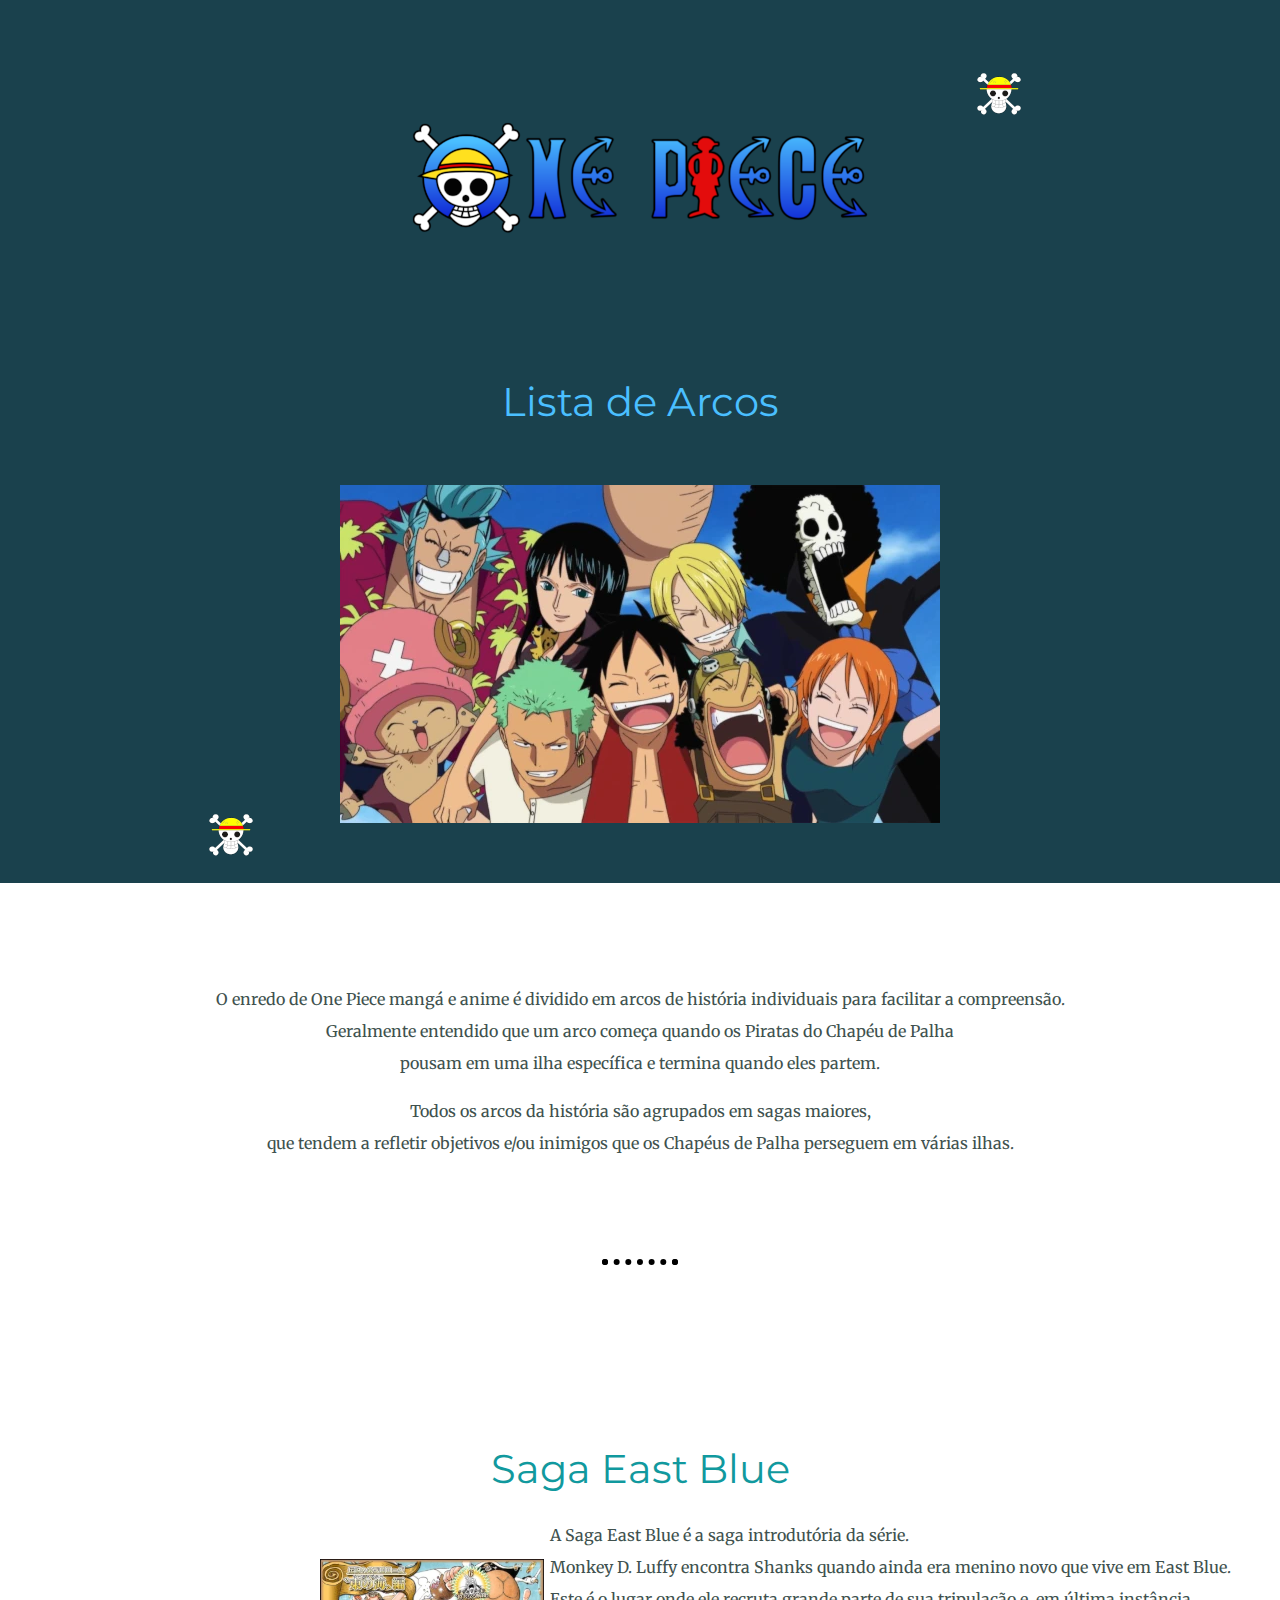
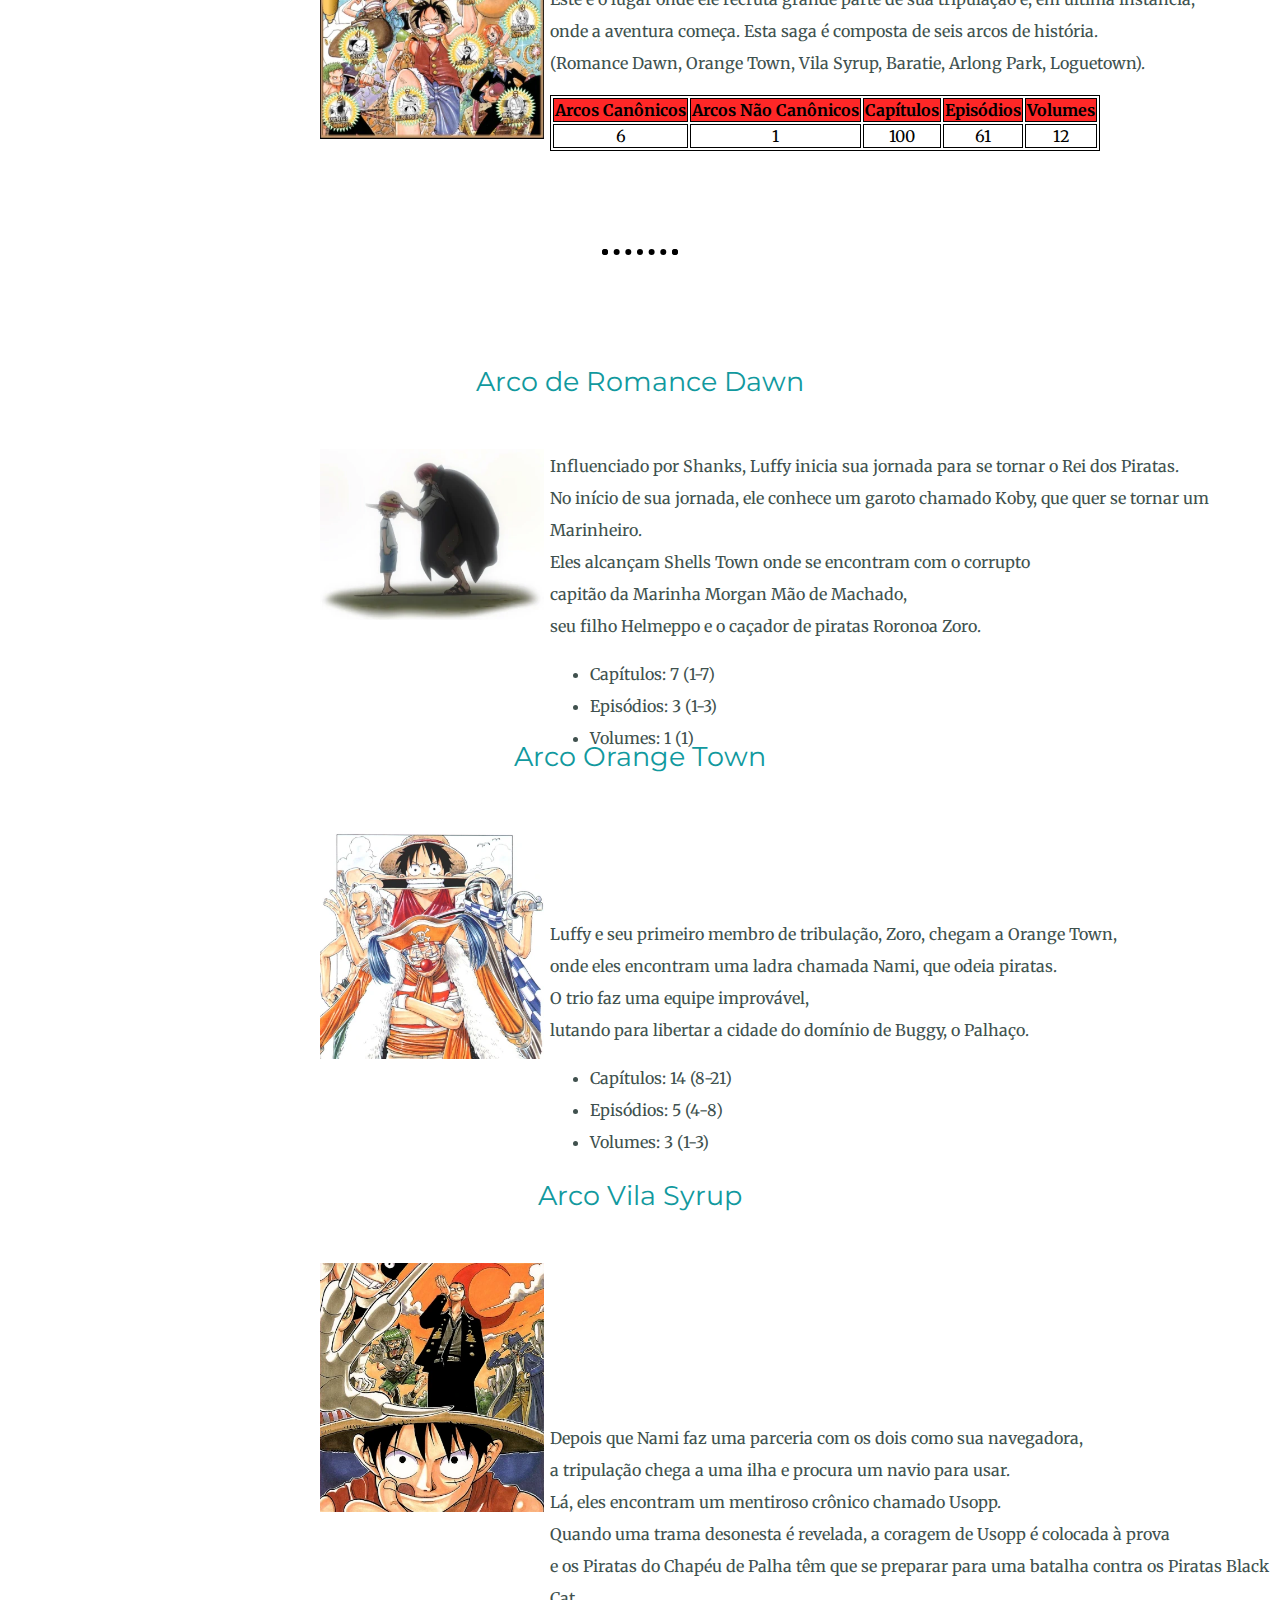
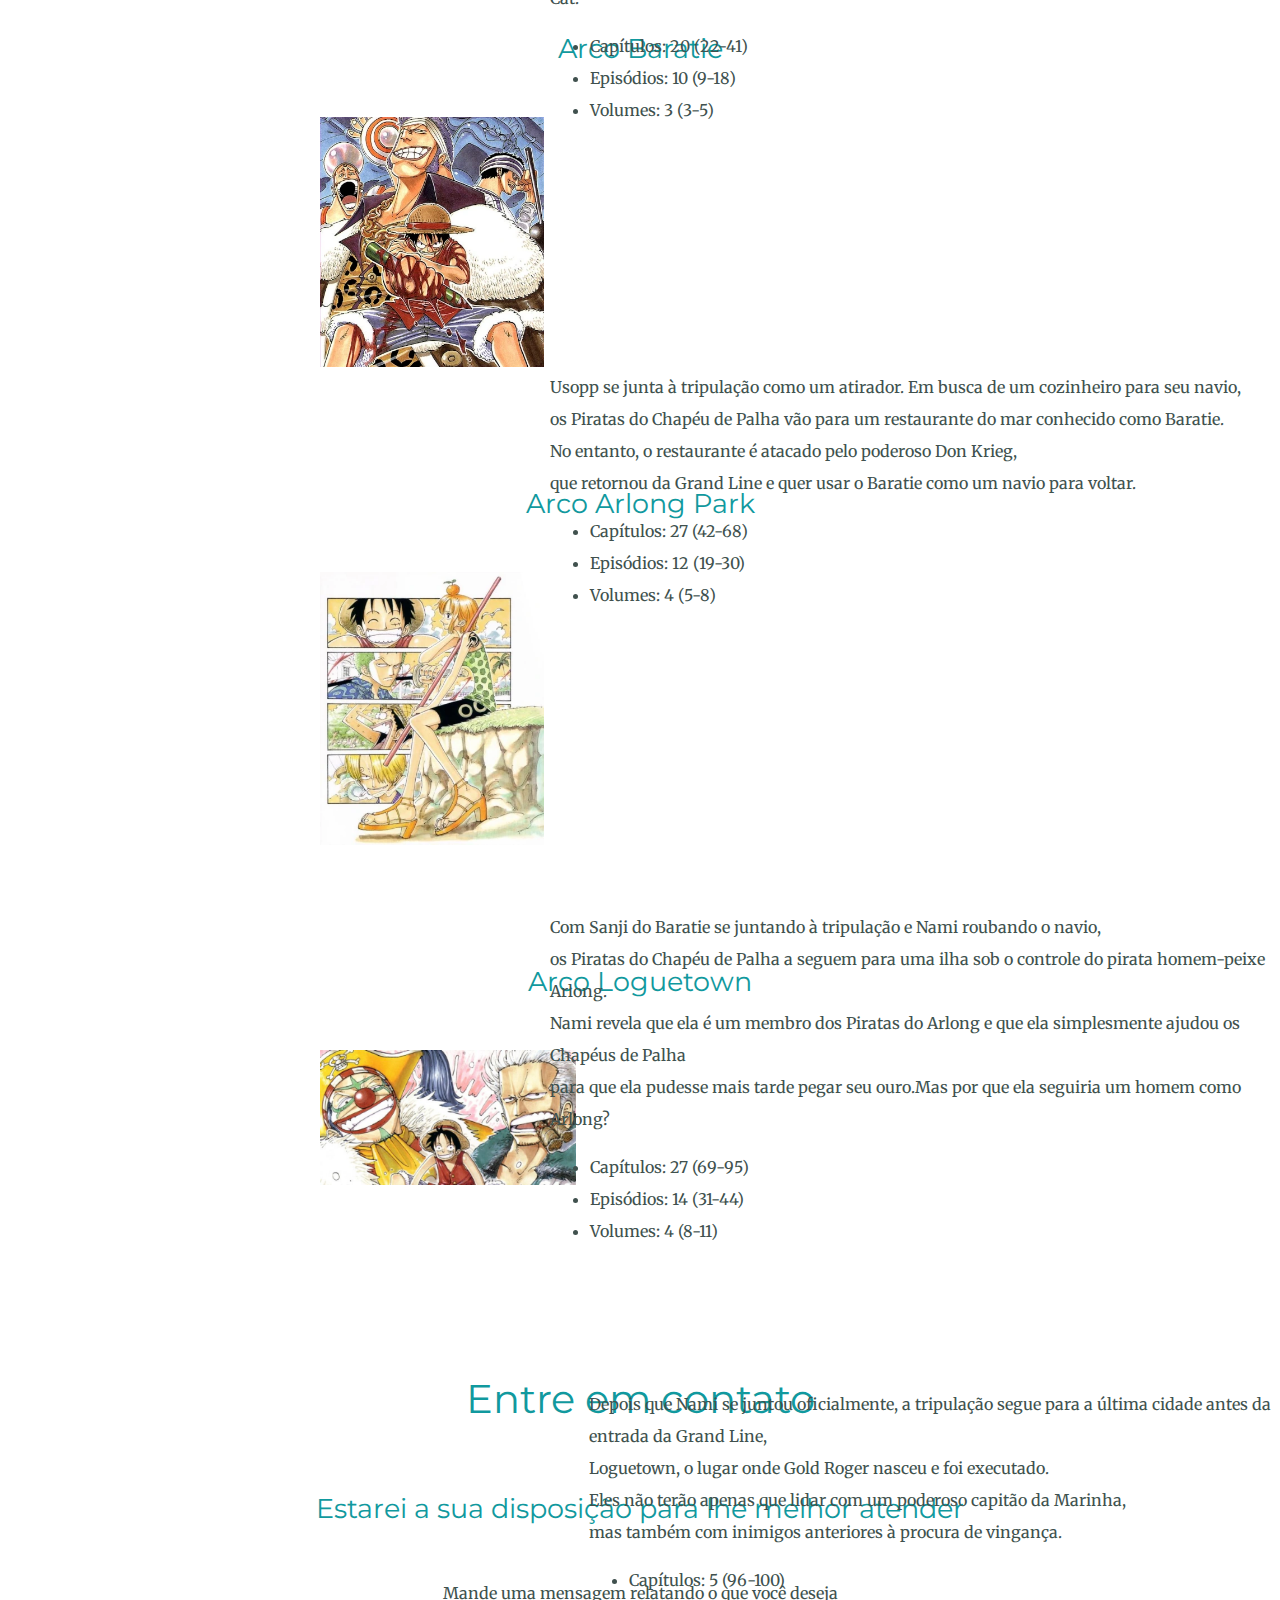
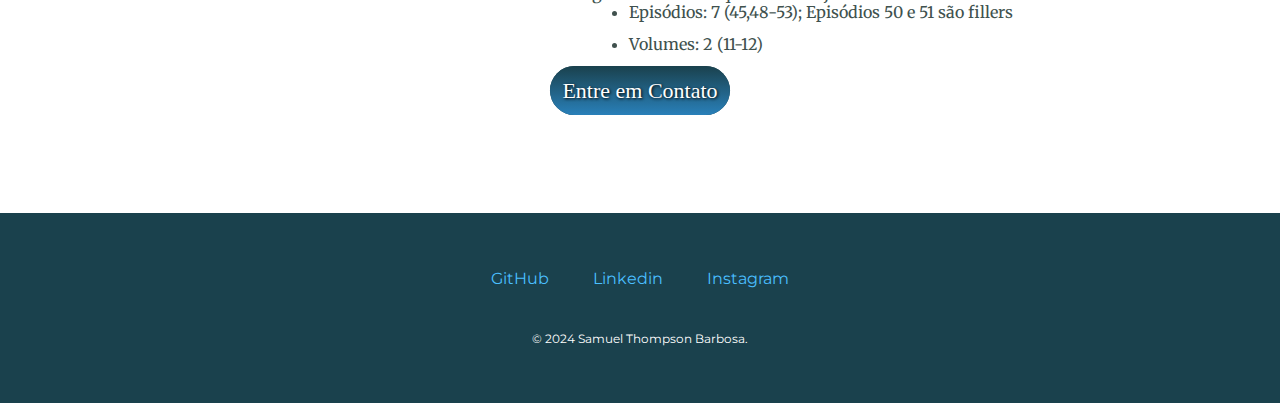
==== index.html @ 60982bee "first commit" ====
<!DOCTYPE html>
<html lang="pt-br">
<head>
    <meta charset="UTF-8">
    <title>Lista de Arcos | One Piece</title>
    <link rel="stylesheet" href="css/style.css">
    <link rel="shortcut icon" href="./css/icone-site.ico" type="image/x-icon">
    <link rel="preconnect" href="https://fonts.googleapis.com">
    <link rel="preconnect" href="https://fonts.gstatic.com" crossorigin>
    <link href="https://fonts.googleapis.com/css2?family=Hammersmith+One&family=Merriweather:ital,wght@0,300;0,400;0,700;0,900;1,300;1,400;1,700;1,900&family=Montserrat:ital,wght@0,100..900;1,100..900&display=swap" rel="stylesheet" />
    </head>
<body>
    <header class="top-conteiner">
        <img class="icone-mugiwara-1" src="img/icone-mugiwara.png" alt="Caveira chapeu de palha">
        <img id="img-cabecalho" src="img/one-piece.png" alt="One Piece Cabeçalho">
        <a href=https://www.crunchyroll.com/pt-br/series/GRMG8ZQZR/one-piece><h2 class="sub-titulo">Lista de Arcos</h2></a>
        <img class="icone-mugiwara-2" src="img/icone-mugiwara.png" alt="Caveira chapeu de palha">
        <img class="img-tripulacao" src="img/Straw_Hat_Pirates_as_a_Family.webp" alt="Tripulação Mugiwara ">
    </header>
    <main class="middle-container">
        <div>
            <p>
                O enredo de One Piece mangá e anime é dividido em arcos de história individuais para facilitar a compreensão.<br />
                Geralmente entendido que um arco começa quando os Piratas do Chapéu de Palha <br /> pousam em uma ilha específica e termina quando eles partem.
            </p>
            <p>
                Todos os arcos da história são agrupados em sagas maiores, <br />
                que tendem a refletir objetivos e/ou inimigos que os Chapéus de Palha perseguem em várias ilhas.
            </p>
        </div>
        <hr />
        <div class="east-blue">
            <a href="arcos/east-blue.html"><h2 class="linkar-h2">Saga East Blue</h2></a>
            <figure class="east-blue-row">
                <img class="img-east-blue" src="img/East-Blue-Saga.webp" alt="Imagem do Arco do East Blue, One Piece"/>
                <figcaption class="cap-east-blue">
                    <p>
                        A Saga East Blue é a saga introdutória da série.<br> 
                        Monkey D. Luffy encontra Shanks quando ainda era menino novo que vive em East Blue. <br /> 
                        Este é o lugar onde ele recruta grande parte de sua tripulação e, em última instância,<br /> 
                        onde a aventura começa. Esta saga é composta de seis arcos de história. <br />
                        (Romance Dawn, Orange Town, Vila Syrup, Baratie, Arlong Park, Loguetown).
                        </p>
                        
                        <table class="tabela-borda">
                            <thead>
                                <tr class="tabela-cabecalho">
                                    <th class="tabela-borda">Arcos Canônicos</th>
                                    <th class="tabela-borda">Arcos Não Canônicos</th>
                                    <th class="tabela-borda">Capítulos</th>
                                    <th class="tabela-borda">Episódios</th>
                                    <th class="tabela-borda">Volumes</th>
                                </tr>
                            </thead>
                            <tbody>
                                <tr class="tabela-conteudo">
                                    <td class="tabela-borda">6</td>
                                    <td class="tabela-borda">1</td>
                                    <td class="tabela-borda">100</td>
                                    <td class="tabela-borda">61</td>
                                    <td class="tabela-borda">12</td>    
                            </tr>
                            </tbody>
                        </table>
                </figcaption>
            </figure>
        </div>
        <hr />
        <div class="romance-dawn">
            <a href="arcos/romance-dawn.html"><h3 class="linkar-h3">Arco de Romance Dawn</h3></a>
            <figure class="romance-dawn-row">
                <img class="img-romance-dawn" src="img/Romance_Dawn_Arc.webp" alt="Imagem do Arco de Romance Dawn, One Piece">
                <figcaption class="cap-romance-dawn">
                    <p>
                        Influenciado por Shanks, Luffy inicia sua jornada para se tornar o Rei dos Piratas.<br /> 
                        No início de sua jornada, ele conhece um garoto chamado Koby, que quer se tornar um Marinheiro.<br /> 
                        Eles alcançam Shells Town onde se encontram com o corrupto <br />
                        capitão da Marinha Morgan Mão de Machado, <br />
                        seu filho Helmeppo e o caçador de piratas Roronoa Zoro.
                        </p>
        
                    <ul>
                    <li>Capítulos: 7 (1-7)</li>
                    <li>Episódios: 3 (1-3)</li>
                    <li>Volumes: 1 (1)</li>
                    </ul>
                </figcaption>
            </figure>
        </div>
            
        <div class="orange-town">
            <h3>Arco Orange Town</h3>
            <figure class="orange-town-row">    
                <img class="img-orange-town" src="img/Orange_Town_Arc.webp" alt="Imagem do Arco de Orange Town, One Piece">
                <figcaption class="cap-orange-town">
                    <p>
                        Luffy e seu primeiro membro de tribulação, Zoro, chegam a Orange Town,<br /> 
                        onde eles encontram uma ladra chamada Nami, que odeia piratas.<br />
                        O trio faz uma equipe improvável, <br /> 
                        lutando para libertar a cidade do domínio de Buggy, o Palhaço.
                    </p>
                
                    <ul>
                    <li>Capítulos: 14 (8-21)</li>
                    <li>Episódios: 5 (4-8)</li>
                    <li>Volumes: 3 (1-3)</li>
                    </ul>
                </figcaption>
            </figure>
        </div>  
        
        <div class="vila-syrup">
            <h3>Arco Vila Syrup</h3>
            <figure class="vila-syrup-row">
                <img class="img-vila-syrup" src="img/Syrup_Village_Arc.webp" alt="Imagem do Arco da Vila Syrup, One Piece">
                <figcaption class="cap-vila-syrup">
                    <p>
                        Depois que Nami faz uma parceria com os dois como sua navegadora, <br /> 
                        a tripulação chega a uma ilha e procura um navio para usar. <br />
                        Lá, eles encontram um mentiroso crônico chamado Usopp.<br />
                        Quando uma trama desonesta é revelada, a coragem de Usopp é colocada à prova <br />
                        e os Piratas do Chapéu de Palha têm que se preparar para uma batalha contra os Piratas Black Cat.
                    </p>
                
                    <ul>
                    <li>Capítulos: 20 (22-41)</li>
                    <li>Episódios: 10 (9-18)</li>
                    <li>Volumes: 3 (3-5)</li>
                    </ul>
                </figcaption>
            </figure>
        </div>

        <div class="baratie">
            <h3>Arco Baratie</h3>
            <figure class="baratie-row">
                <img class="img-baratie" src="img/Baratie_Arc.webp" alt="Imagem do Arco de Baratie, One Piece">
                <figcaption class="cap-baratie">
                    <p>
                        Usopp se junta à tripulação como um atirador. 
                        Em busca de um cozinheiro para seu navio, <br />
                        os Piratas do Chapéu de Palha vão para um restaurante do mar conhecido como Baratie.<br /> 
                        No entanto, o restaurante é atacado pelo poderoso Don Krieg, <br />
                        que retornou da Grand Line e quer usar o Baratie como um navio para voltar.
                    </p>
                
                    <ul>
                    <li>Capítulos: 27 (42-68)</li>
                    <li>Episódios: 12 (19-30)</li>
                    <li>Volumes: 4 (5-8)</li>
                    </ul>
                </figcaption>
            </figure>
        </div>

        <div class="arlong-park">
            <h3>Arco Arlong Park</h3>
            <figure class="arlong-park-row">
                <img class="img-arlong-park" src="img/Arlong_Park_Arc.webp" alt="Imagem do Arco de Arlong Park, One Piece">
                <figcaption class="cap-arlong-park">
                    <p>
                        Com Sanji do Baratie se juntando à tripulação e Nami roubando o navio, <br />
                        os Piratas do Chapéu de Palha a seguem para uma ilha sob o controle do pirata homem-peixe Arlong.<br /> 
                        Nami revela que ela é um membro dos Piratas do Arlong e que ela simplesmente ajudou os Chapéus de Palha <br />
                        para que ela pudesse mais tarde pegar seu ouro.Mas por que ela seguiria um homem como Arlong?
                    </p>
                
                        <ul>
                        <li>Capítulos: 27 (69-95)</li>
                        <li>Episódios: 14 (31-44)</li>
                        <li>Volumes: 4 (8-11)</li>
                        </ul>
                </figcaption>
            </figure>
        </div>
        
        <div class="loguetown">
            <h3>Arco Loguetown</h3>
            <figure class="loguetown-row">
                <img class="img-loguetown" src="img/Loguetown.jpg" alt="Imagem do Arco de Loguetown, One Piece">
                <figcaption class="cap-loguetown">
                    <p>
                        Depois que Nami se juntou oficialmente, a tripulação segue para a última cidade antes da entrada da Grand Line,<br /> 
                        Loguetown, o lugar onde Gold Roger nasceu e foi executado.<br /> 
                        Eles não terão apenas que lidar com um poderoso capitão da Marinha,<br /> 
                        mas também com inimigos anteriores à procura de vingança.
                    </p>
                
                    <ul>
                    <li>Capítulos: 5 (96-100)</li>
                    <li>Episódios: 7 (45,48-53); Episódios 50 e 51 são fillers</li>
                    <li>Volumes: 2 (11-12)</li>
                    </ul>
                </figcaption>
            </figure>
        </div>
        
        <div class="contate-me">
            <a href="contato/contato.html"><h2 class="linkar-h2">Entre em contato</h2></a>
            <h3>Estarei a sua disposição para lhe melhor atender</h3>
            <p class="contact-message">Mande uma mensagem relatando o que você deseja</p>
            <a class="btn" href="mailto:samueltb52@gmail.com">Entre em Contato</a>
        </div>
    </main>
    <footer class="bottom-container">
        <a class="footer-link" href="https://github.com/samuel-tb">GitHub</a>
        <a class="footer-link" href="https://www.linkedin.com/in/samuel-thompson-barbosa-6a1222298/">Linkedin</a>
        <a class="footer-link" href="https://www.instagram.com/samthompsonb">Instagram</a>
        <p class="copyright">© 2024 Samuel Thompson Barbosa.</p>
   </footer>

    
  
</body>
</html>
---- css/style.css ----
/*============================ SEÇÃO DE TAGS ==============================*/
    
    body
    {
        color: #40514e;
        margin: 0;
        text-align: center;
        font-family: "Merriweather", serif;
        line-height: 2;                
    }
    
    h1
    {
        font-family: "Hammersmith One", sans-serif;
        font-size: 4rem;
        margin: 0 auto;
        color: #4ABFFF;
        font-weight: normal;
        line-height: 2;
        margin-bottom: 10px;
    }
    
    h2
    {
        font-family: "Montserrat", sans-serif;
        color: #11999E;
        font-size: 2.5rem;
        font-weight: normal;
        padding-bottom: 10px;
        padding-top: 5%;
    }

    h3
    {
        font-family: "Montserrat", sans-serif;
        font-size: 1.7rem;
        color: #11999E;
        font-weight: normal;
    }
    
    hr
    {
        /*
        border-style: none;
        border-top-style: inset;           
        border-color: black;
        border-width: 0.1px;
        width: 100%;*/
        border: dotted #000 6px;
        border-bottom: none;
        width: 5%;
        margin: 100px auto;
    }

    a
    {
        text-decoration:none;    	
    }
    
    p
    {
        line-height: 2;
    }
       
    /*============================ SEÇÃO DE CLASSES ==============================*/

    .linkar-h2:hover
    {
        color:black;
        text-decoration: underline;
    }

    .linkar-h3:hover
    {
        color:black;
        text-decoration: underline;
    }

    .tabela-cabecalho
    {
        background-color: rgba(255, 0, 0, 0.849);
    }

    .tabela-conteudo
    {
        background-color: white;
    }

    .tabela-borda
    {
        color: black;
        border: 1px solid black;
        text-align:center ;
        position: relative;
        line-height: normal;
                        
    }

           
    .top-conteiner
    {
        background-color: rgb(26, 65, 77);
        position: relative;
        padding-top: 100px;
        
    }

    .middle-container
    {
        margin: 100px auto;
    }
   
    .icone-mugiwara-1
    {
       position: absolute;
       right: 20%;
       top: 8%;
    }

    .icone-mugiwara-2
    {
        position: absolute;
        bottom: 3%;
        right: 80%;
    }

    .sub-titulo
    {
        font-weight: normal;
        color: #4ABFFF;
    }

    .sub-titulo:hover
    {
        color:#EAF6F6;
        text-decoration: underline;
    }

    .img-tripulacao
    {
        margin-bottom: 50px;
    }

    .cap-east-blue
    {
        position: absolute;
        left: 43%;
        top: 167%;
        
    }
    
    .img-east-blue
    {
        width: 35%;
        margin-right: 30px;
    }

    .east-blue-row
    {
        width: 50%;
        text-align: left;
        margin: 40px auto 100px auto; /*top right bottom left*/
        
        
    }

    .cap-romance-dawn
    {
        position: absolute;
        left: 43%;
        top: 226%;
    }
    
    .img-romance-dawn
    {
        width: 35%;
        margin-right: 30px;
              
    }

    .romance-dawn-row
    {
        width: 50%;
        text-align: left;
        margin: 40px auto 100px auto; /*top right bottom left*/
        
        
    }

    .cap-orange-town
    {
        position: absolute;
        left: 43%;
        top: 278%;
        
    }
    
    .img-orange-town
    {
        width: 35%;
        margin-right: 30px;
    }

    .orange-town-row
    {
        width: 50%;
        text-align: left;
        margin: 40px auto 100px auto; /*top right bottom left*/
        
        
    }

    .cap-vila-syrup
    {
        position: absolute;
        left: 43%;
        top: 334%;
        
    }
    
    .img-vila-syrup
    {
        width: 35%;
        margin-right: 30px;
    }

    .vila-syrup-row
    {
        width: 50%;
        text-align: left;
        margin: 40px auto 100px auto; /*top right bottom left*/
        
        
    }

    .cap-baratie
    {
        position: absolute;
        left: 43%;
        top: 395%;
        
    }
    
    .img-baratie
    {
        width: 35%;
        margin-right: 30px;
    }

    .baratie-row
    {
        width: 50%;
        text-align: left;
        margin: 40px auto 100px auto; /*top right bottom left*/
        
        
    }
    
    .cap-arlong-park
    {
        position: absolute;
        left: 43%;
        top: 455%;
        
    }
    
    .img-arlong-park
    {
        width: 35%;
        margin-right: 30px;
    }

    .arlong-park-row
    {
        width: 50%;
        text-align: left;
        margin: 40px auto 100px auto; /*top right bottom left*/
        
        
    }

    .cap-loguetown
    {
        position: absolute;
        left: 46%;
        top: 508%;
        
    }
    
    .img-loguetown
    {
        width: 40%;
        height: 50%;
        margin-right: 30px;
    }

    .loguetown-row
    {
        width: 50%;
        text-align: left;
        margin: 40px auto 100px auto; /*top right bottom left*/
        
        
    }

    .contact-message
    {
        width: 40%;
        margin: 40px auto 60px;
        text-align: center;
    }

    .btn 
    {
        background: rgb(26, 65, 77);
        background-image: -webkit-linear-gradient(top, rgb(26, 65, 77), #2980b9);
        background-image: -moz-linear-gradient(top, rgb(26, 65, 77), #2980b9);
        background-image: -ms-linear-gradient(top, rgb(26, 65, 77), #2980b9);
        background-image: -o-linear-gradient(top, rgb(26, 65, 77), #2980b9);
        background-image: linear-gradient(to bottom, rgb(26, 65, 77), #2980b9);
        -webkit-border-radius: 25;
        -moz-border-radius: 25;
        border-radius: 25px;
        text-shadow: 1px 1px 3px #000000;
        font-family: Georgia;
        color: #ffffff;
        font-size: 22px;
        padding: 12px;
        text-decoration: none;
    }
      
      .btn:hover 
    {
        background: #39468a;
        background-image: -webkit-linear-gradient(top, #39468a, #11cdd4);
        background-image: -moz-linear-gradient(top, #39468a, #11cdd4);
        background-image: -ms-linear-gradient(top, #39468a, #11cdd4);
        background-image: -o-linear-gradient(top, #39468a, #11cdd4);
        background-image: linear-gradient(to bottom, #39468a, #11cdd4);
        text-decoration: none;
    }

    .bottom-container
    {
        background-color: rgb(26, 65, 77);
        font-family: "Montserrat", sans-serif;
        padding: 50px 0 20px;
                       
    }

    .footer-link
    {
        color: #4ABFFF;
        margin: 10px 20px;
    }

    .footer-link:hover
    {
        color:#EAF6F6;
        text-decoration: underline;
    }

    .copyright
    {
        font-size: 0.75rem;
        color: white;
        padding: 20px 0 ;
    }

    .tabela-nota-east-blue
    {
        position: relative;
        line-height: normal;
        text-align:left;
        left: 44%;
    }

    .lista-contato
    {
        position: relative;
        line-height: normal;
        text-align:left;
        left: 42%;
    }
    /*============================ SEÇÃO DE IDS ==============================*/

    /*#img-cabecalho
    {
        
        
    }*/
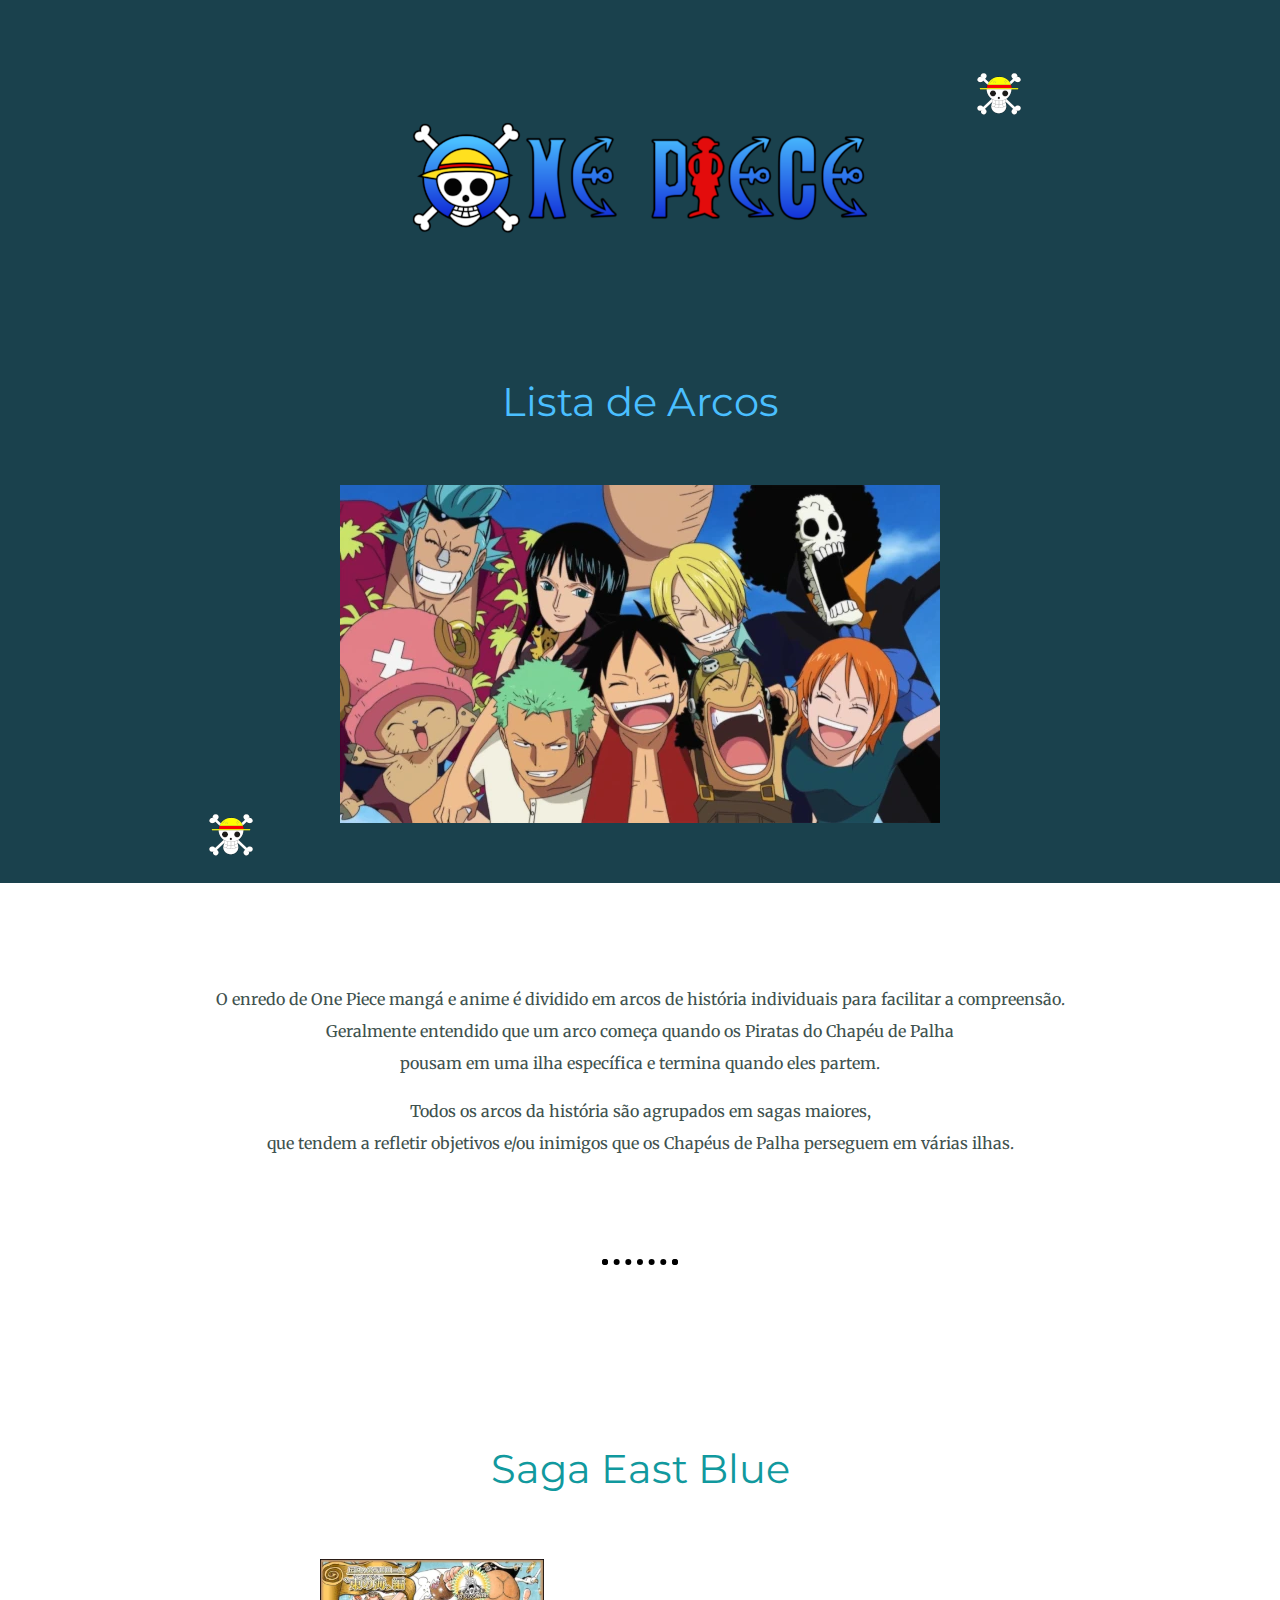
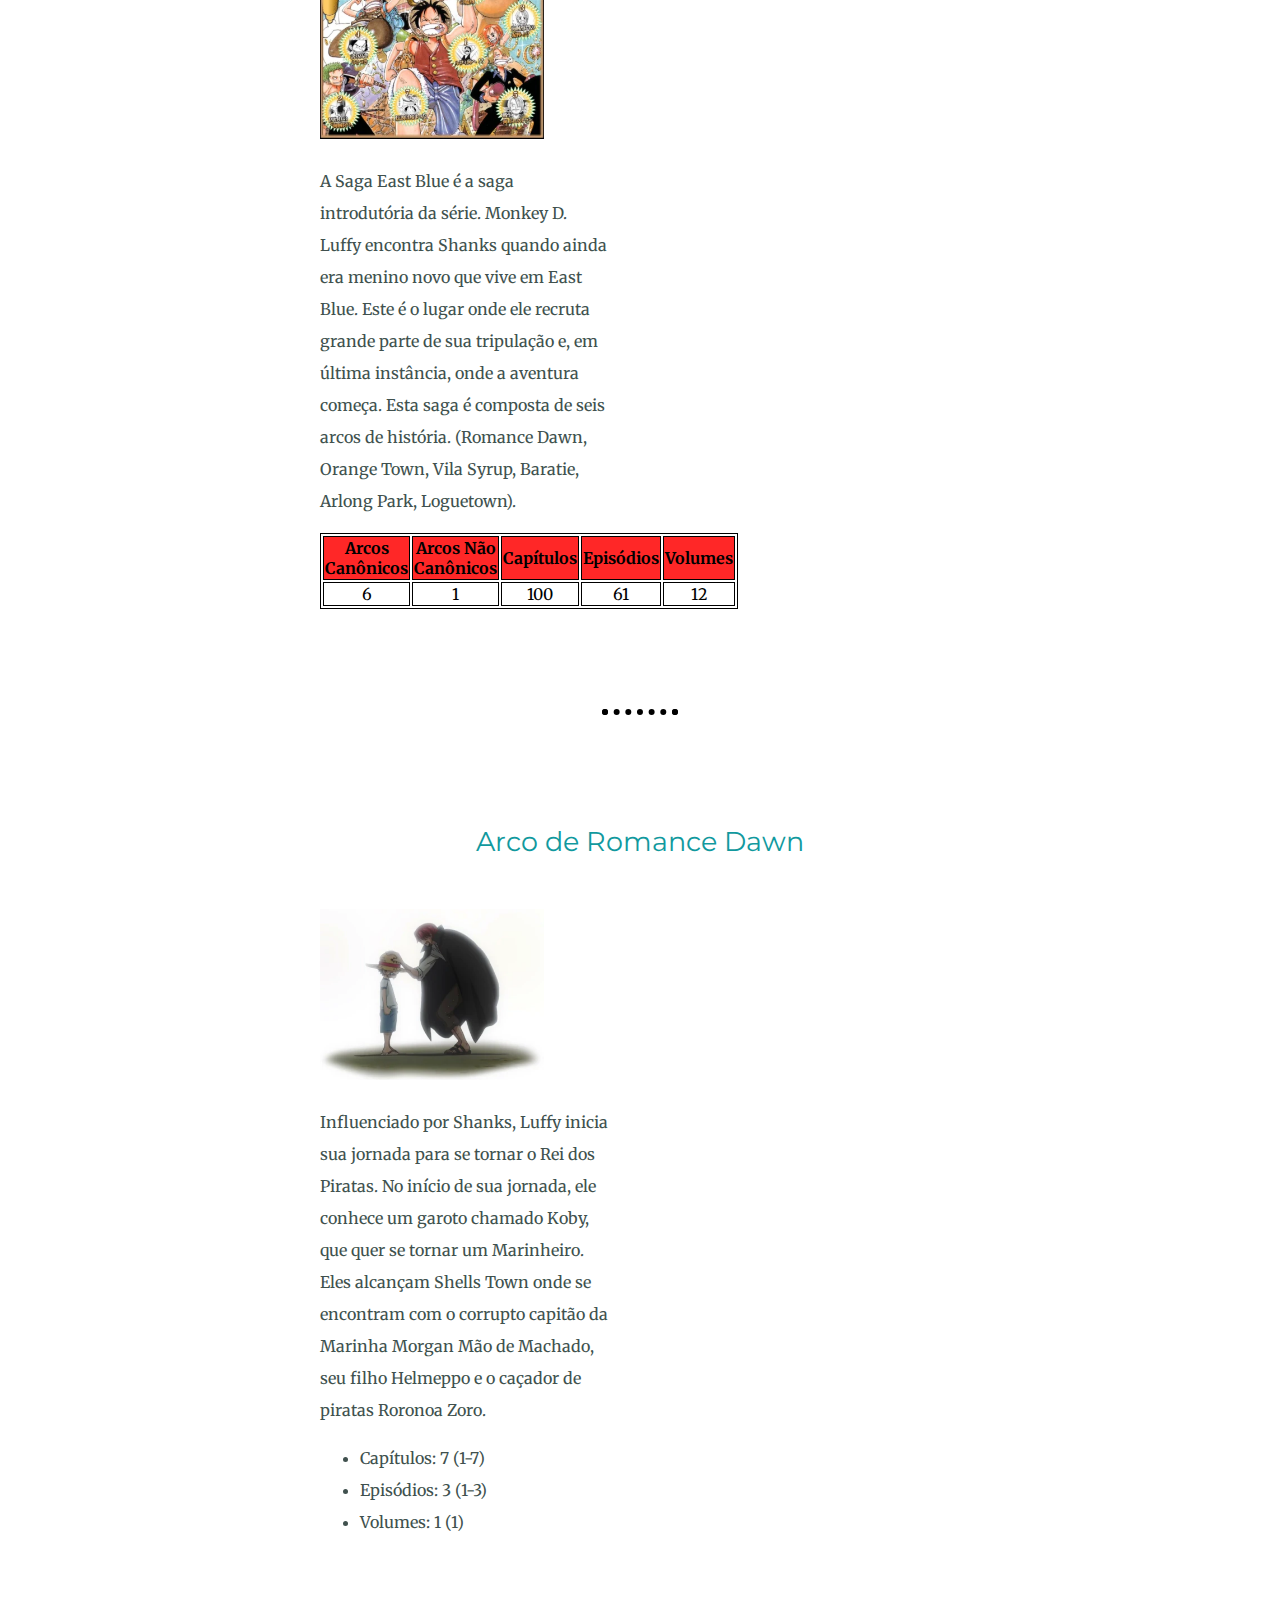
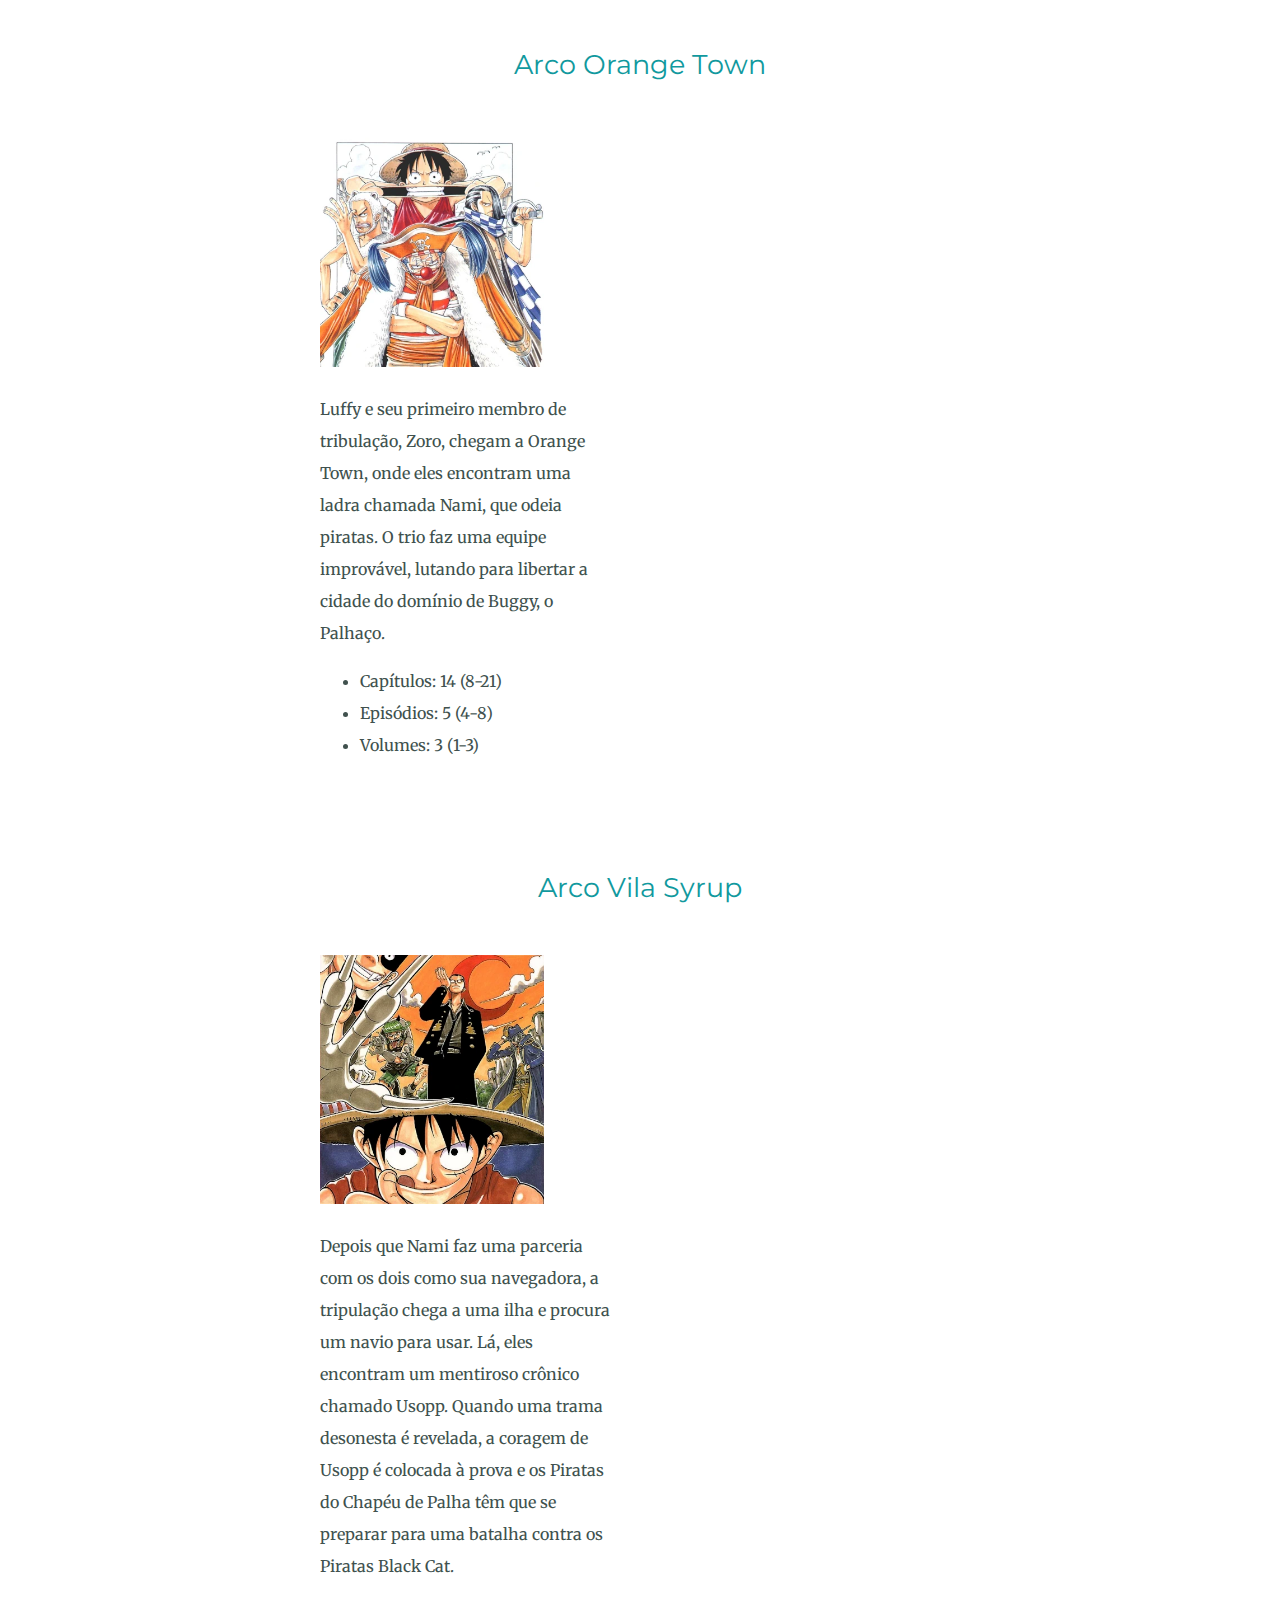
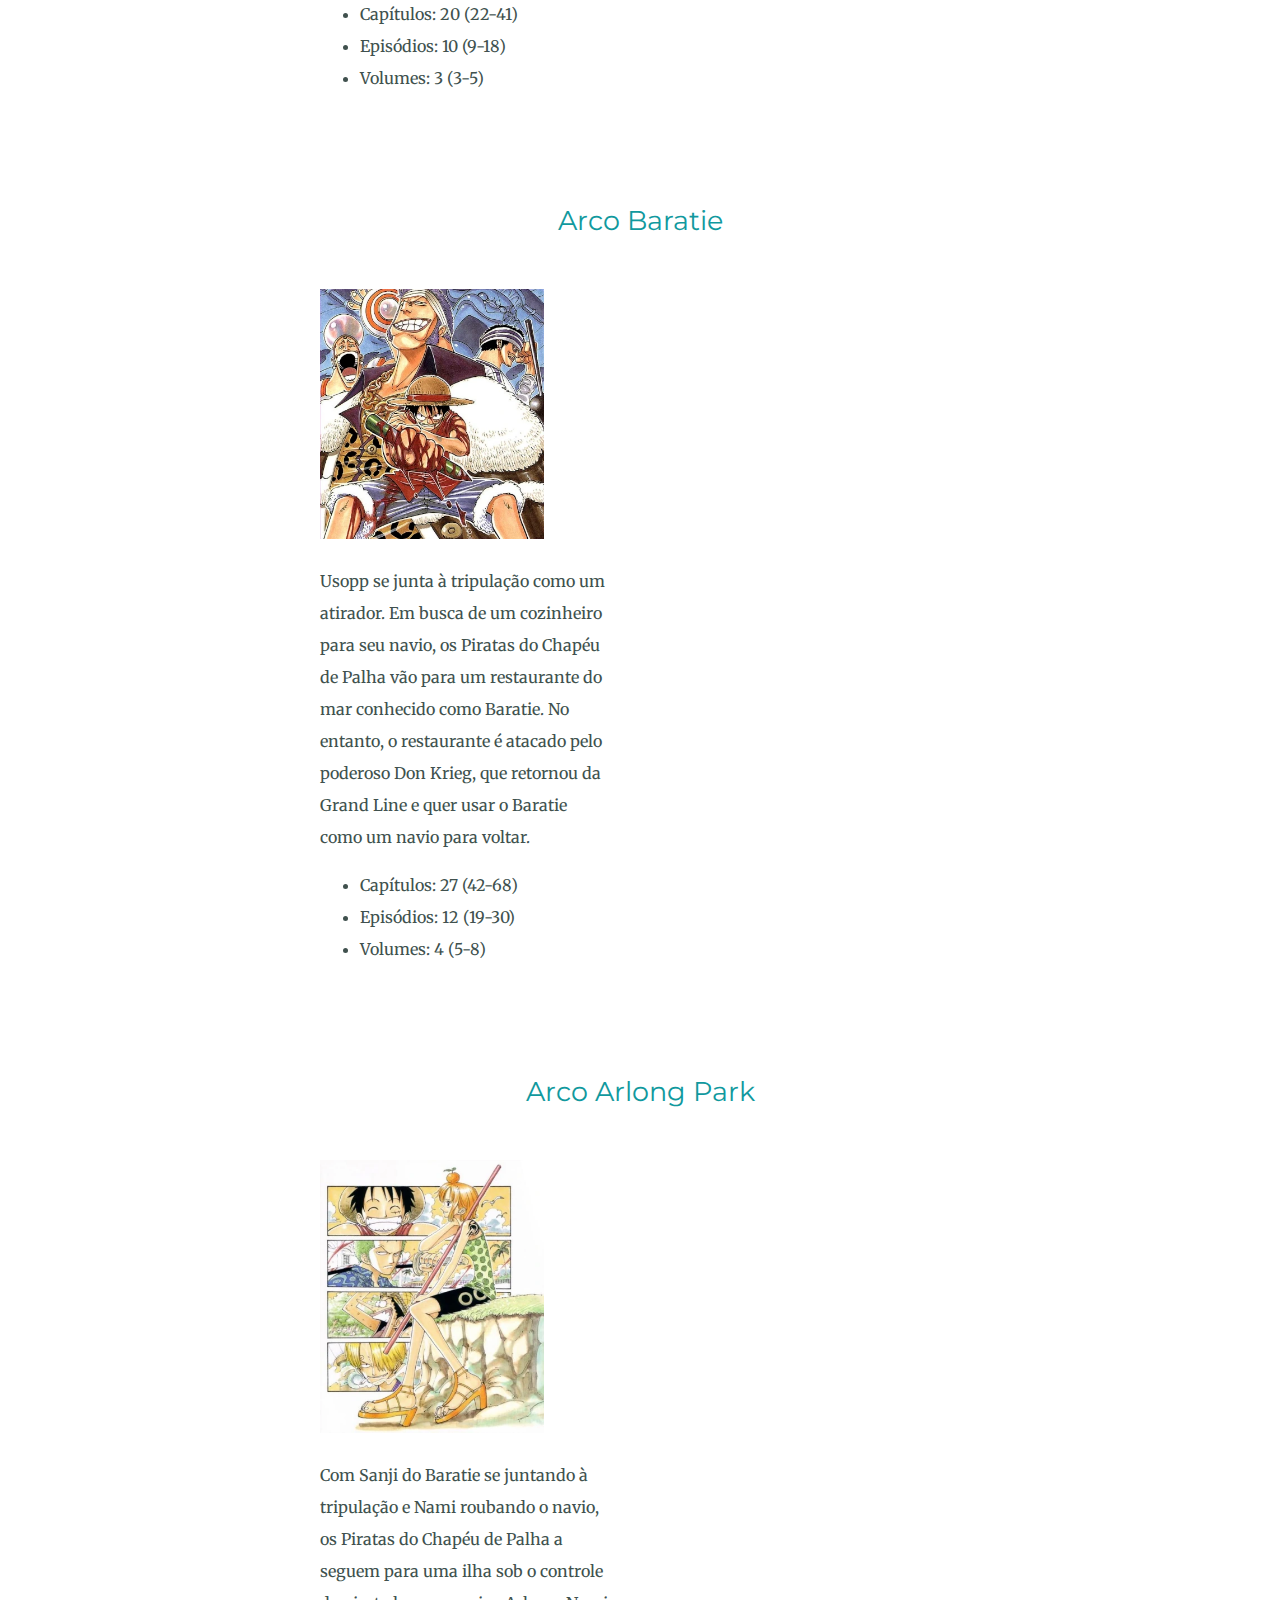
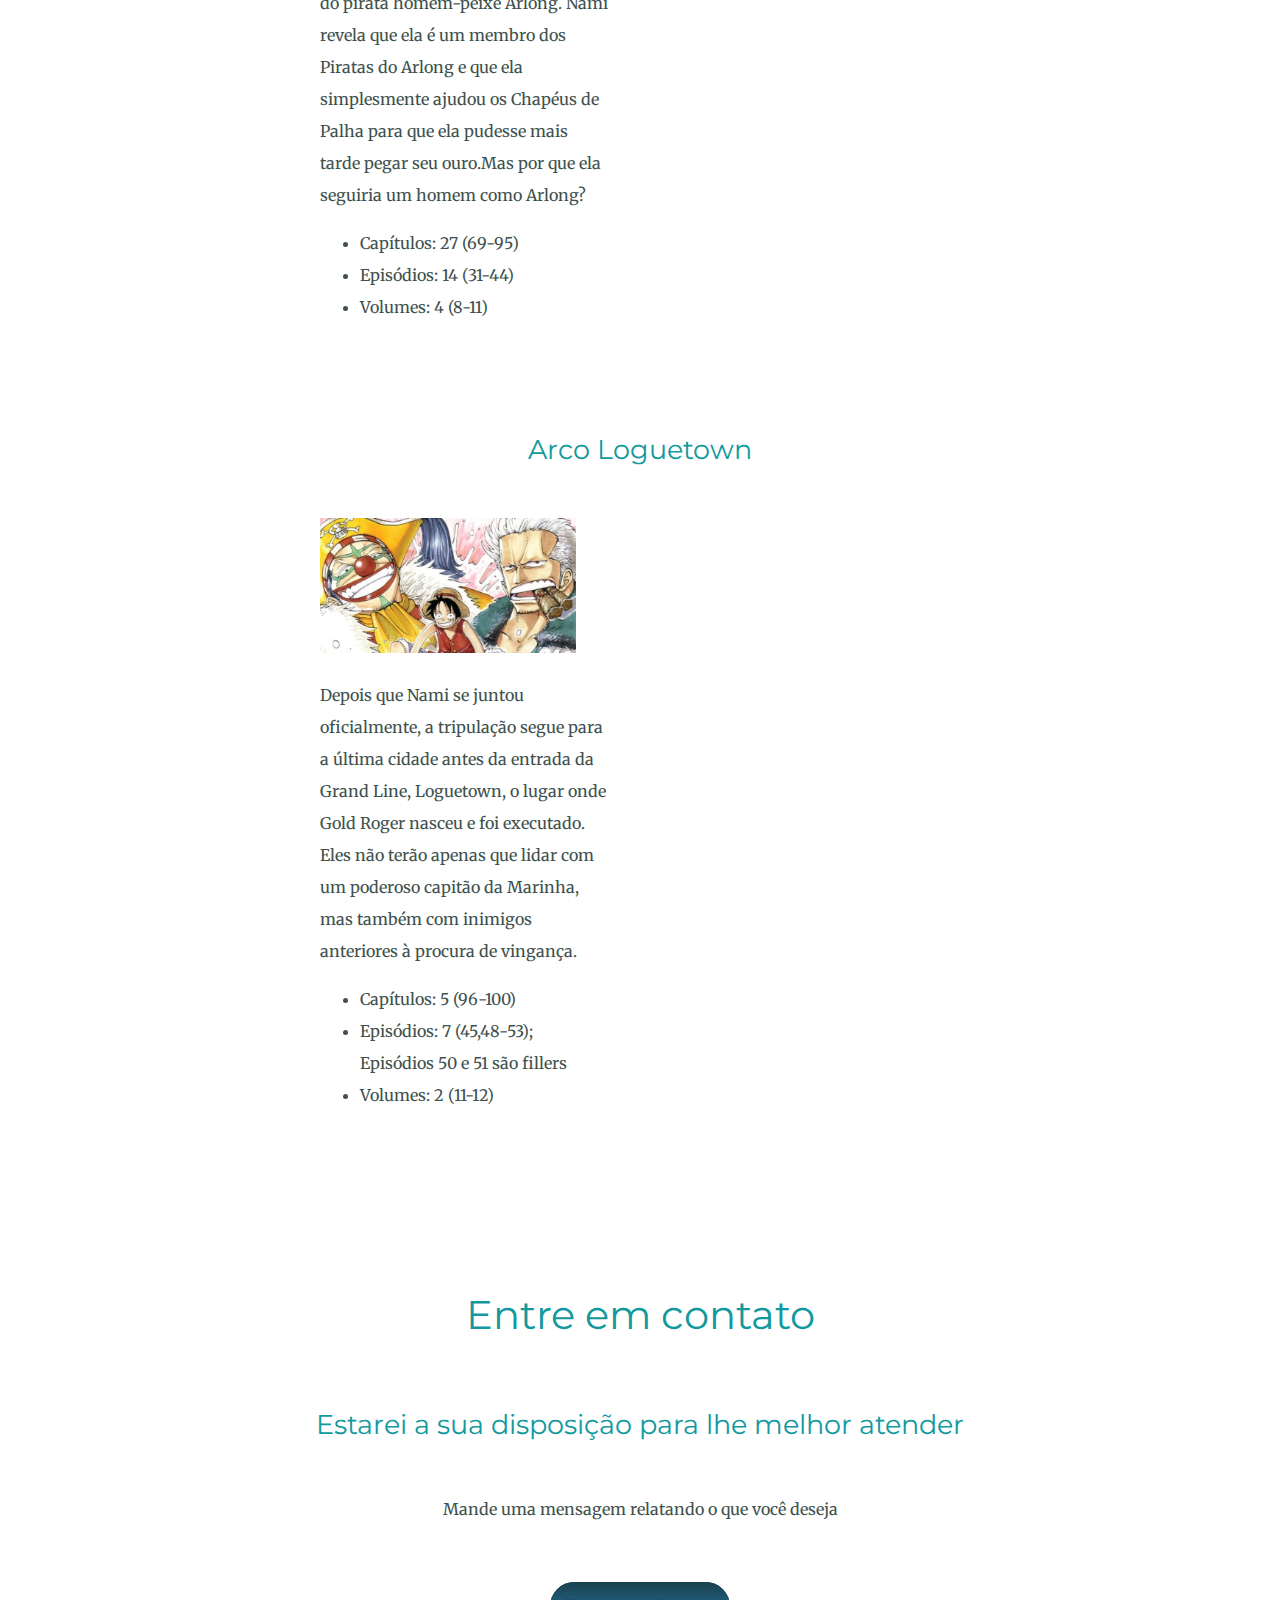
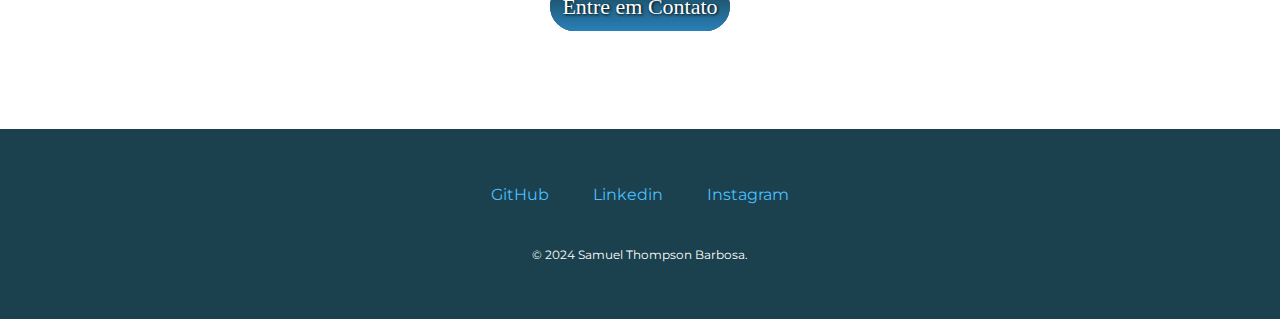
==== commit 8cfb52e0: "algumas mudanças" ====
--- a/index.html
+++ b/index.html
@@ -13,7 +13,7 @@
     <header class="top-conteiner">
         <img class="icone-mugiwara-1" src="img/icone-mugiwara.png" alt="Caveira chapeu de palha">
         <img id="img-cabecalho" src="img/one-piece.png" alt="One Piece Cabeçalho">
-        <a href=https://www.crunchyroll.com/pt-br/series/GRMG8ZQZR/one-piece><h2 class="sub-titulo">Lista de Arcos</h2></a>
+        <a href=https://www.crunchyroll.com/pt-br/series/GRMG8ZQZR/one-piece target="_blank"><h2 class="sub-titulo">Lista de Arcos</h2></a>
         <img class="icone-mugiwara-2" src="img/icone-mugiwara.png" alt="Caveira chapeu de palha">
         <img class="img-tripulacao" src="img/Straw_Hat_Pirates_as_a_Family.webp" alt="Tripulação Mugiwara ">
     </header>
@@ -30,15 +30,15 @@
         </div>
         <hr />
         <div class="east-blue">
-            <a href="arcos/east-blue.html"><h2 class="linkar-h2">Saga East Blue</h2></a>
+            <a href="arcos/east-blue.html" target="_blank"><h2 class="linkar-h2">Saga East Blue</h2></a>
             <figure class="east-blue-row">
                 <img class="img-east-blue" src="img/East-Blue-Saga.webp" alt="Imagem do Arco do East Blue, One Piece"/>
                 <figcaption class="cap-east-blue">
                     <p>
-                        A Saga East Blue é a saga introdutória da série.<br> 
-                        Monkey D. Luffy encontra Shanks quando ainda era menino novo que vive em East Blue. <br /> 
-                        Este é o lugar onde ele recruta grande parte de sua tripulação e, em última instância,<br /> 
-                        onde a aventura começa. Esta saga é composta de seis arcos de história. <br />
+                        A Saga East Blue é a saga introdutória da série.
+                        Monkey D. Luffy encontra Shanks quando ainda era menino novo que vive em East Blue. 
+                        Este é o lugar onde ele recruta grande parte de sua tripulação e, em última instância,
+                        onde a aventura começa. Esta saga é composta de seis arcos de história. 
                         (Romance Dawn, Orange Town, Vila Syrup, Baratie, Arlong Park, Loguetown).
                         </p>
                         
@@ -67,15 +67,15 @@
         </div>
         <hr />
         <div class="romance-dawn">
-            <a href="arcos/romance-dawn.html"><h3 class="linkar-h3">Arco de Romance Dawn</h3></a>
+            <a href="arcos/romance-dawn.html" target="_blank"><h3 class="linkar-h3">Arco de Romance Dawn</h3></a>
             <figure class="romance-dawn-row">
                 <img class="img-romance-dawn" src="img/Romance_Dawn_Arc.webp" alt="Imagem do Arco de Romance Dawn, One Piece">
                 <figcaption class="cap-romance-dawn">
                     <p>
-                        Influenciado por Shanks, Luffy inicia sua jornada para se tornar o Rei dos Piratas.<br /> 
-                        No início de sua jornada, ele conhece um garoto chamado Koby, que quer se tornar um Marinheiro.<br /> 
-                        Eles alcançam Shells Town onde se encontram com o corrupto <br />
-                        capitão da Marinha Morgan Mão de Machado, <br />
+                        Influenciado por Shanks, Luffy inicia sua jornada para se tornar o Rei dos Piratas.
+                        No início de sua jornada, ele conhece um garoto chamado Koby, que quer se tornar um Marinheiro.
+                        Eles alcançam Shells Town onde se encontram com o corrupto 
+                        capitão da Marinha Morgan Mão de Machado, 
                         seu filho Helmeppo e o caçador de piratas Roronoa Zoro.
                         </p>
         
@@ -94,9 +94,9 @@
                 <img class="img-orange-town" src="img/Orange_Town_Arc.webp" alt="Imagem do Arco de Orange Town, One Piece">
                 <figcaption class="cap-orange-town">
                     <p>
-                        Luffy e seu primeiro membro de tribulação, Zoro, chegam a Orange Town,<br /> 
-                        onde eles encontram uma ladra chamada Nami, que odeia piratas.<br />
-                        O trio faz uma equipe improvável, <br /> 
+                        Luffy e seu primeiro membro de tribulação, Zoro, chegam a Orange Town,
+                        onde eles encontram uma ladra chamada Nami, que odeia piratas.
+                        O trio faz uma equipe improvável, 
                         lutando para libertar a cidade do domínio de Buggy, o Palhaço.
                     </p>
                 
@@ -115,10 +115,10 @@
                 <img class="img-vila-syrup" src="img/Syrup_Village_Arc.webp" alt="Imagem do Arco da Vila Syrup, One Piece">
                 <figcaption class="cap-vila-syrup">
                     <p>
-                        Depois que Nami faz uma parceria com os dois como sua navegadora, <br /> 
-                        a tripulação chega a uma ilha e procura um navio para usar. <br />
-                        Lá, eles encontram um mentiroso crônico chamado Usopp.<br />
-                        Quando uma trama desonesta é revelada, a coragem de Usopp é colocada à prova <br />
+                        Depois que Nami faz uma parceria com os dois como sua navegadora,
+                        a tripulação chega a uma ilha e procura um navio para usar. 
+                        Lá, eles encontram um mentiroso crônico chamado Usopp.
+                        Quando uma trama desonesta é revelada, a coragem de Usopp é colocada à prova 
                         e os Piratas do Chapéu de Palha têm que se preparar para uma batalha contra os Piratas Black Cat.
                     </p>
                 
@@ -138,9 +138,9 @@
                 <figcaption class="cap-baratie">
                     <p>
                         Usopp se junta à tripulação como um atirador. 
-                        Em busca de um cozinheiro para seu navio, <br />
-                        os Piratas do Chapéu de Palha vão para um restaurante do mar conhecido como Baratie.<br /> 
-                        No entanto, o restaurante é atacado pelo poderoso Don Krieg, <br />
+                        Em busca de um cozinheiro para seu navio, 
+                        os Piratas do Chapéu de Palha vão para um restaurante do mar conhecido como Baratie.
+                        No entanto, o restaurante é atacado pelo poderoso Don Krieg, 
                         que retornou da Grand Line e quer usar o Baratie como um navio para voltar.
                     </p>
                 
@@ -159,9 +159,9 @@
                 <img class="img-arlong-park" src="img/Arlong_Park_Arc.webp" alt="Imagem do Arco de Arlong Park, One Piece">
                 <figcaption class="cap-arlong-park">
                     <p>
-                        Com Sanji do Baratie se juntando à tripulação e Nami roubando o navio, <br />
-                        os Piratas do Chapéu de Palha a seguem para uma ilha sob o controle do pirata homem-peixe Arlong.<br /> 
-                        Nami revela que ela é um membro dos Piratas do Arlong e que ela simplesmente ajudou os Chapéus de Palha <br />
+                        Com Sanji do Baratie se juntando à tripulação e Nami roubando o navio, 
+                        os Piratas do Chapéu de Palha a seguem para uma ilha sob o controle do pirata homem-peixe Arlong. 
+                        Nami revela que ela é um membro dos Piratas do Arlong e que ela simplesmente ajudou os Chapéus de Palha 
                         para que ela pudesse mais tarde pegar seu ouro.Mas por que ela seguiria um homem como Arlong?
                     </p>
                 
@@ -180,9 +180,9 @@
                 <img class="img-loguetown" src="img/Loguetown.jpg" alt="Imagem do Arco de Loguetown, One Piece">
                 <figcaption class="cap-loguetown">
                     <p>
-                        Depois que Nami se juntou oficialmente, a tripulação segue para a última cidade antes da entrada da Grand Line,<br /> 
-                        Loguetown, o lugar onde Gold Roger nasceu e foi executado.<br /> 
-                        Eles não terão apenas que lidar com um poderoso capitão da Marinha,<br /> 
+                        Depois que Nami se juntou oficialmente, a tripulação segue para a última cidade antes da entrada da Grand Line,
+                        Loguetown, o lugar onde Gold Roger nasceu e foi executado.
+                        Eles não terão apenas que lidar com um poderoso capitão da Marinha, 
                         mas também com inimigos anteriores à procura de vingança.
                     </p>
                 
@@ -212,4 +212,4 @@
     
   
 </body>
-</html>+</html>
--- a/css/style.css
+++ b/css/style.css
@@ -146,6 +146,8 @@
         position: absolute;
         left: 43%;
         top: 167%;
+        margin-right: 350px;
+
         
     }
     
@@ -169,6 +171,8 @@
         position: absolute;
         left: 43%;
         top: 226%;
+        margin-right: 350px;
+
     }
     
     .img-romance-dawn
@@ -192,6 +196,8 @@
         position: absolute;
         left: 43%;
         top: 278%;
+        margin-right: 350px;
+
         
     }
     
@@ -215,6 +221,8 @@
         position: absolute;
         left: 43%;
         top: 334%;
+        margin-right: 350px;
+
         
     }
     
@@ -238,6 +246,8 @@
         position: absolute;
         left: 43%;
         top: 395%;
+        margin-right: 350px;
+
         
     }
     
@@ -261,6 +271,8 @@
         position: absolute;
         left: 43%;
         top: 455%;
+        margin-right: 350px;
+
         
     }
     
@@ -284,6 +296,8 @@
         position: absolute;
         left: 46%;
         top: 508%;
+        margin-right: 350px;
+
         
     }
     
@@ -390,5 +404,56 @@
         
     }*/
 
-    
-
+    @media(max-width: 1800px){
+        .cap-east-blue{
+            position:inline-block;
+        }
+        .cap-romance-dawn{
+            position: static;
+        }
+        .cap-orange-town{
+            position: static;
+        }
+        .cap-vila-syrup{
+            position: static;
+        }
+        .cap-baratie{
+            position: static;
+        }
+        .cap-arlong-park{
+            position: static;
+        }
+        .cap-loguetown{
+            position: static;
+        }
+
+    }
+
+    @media(max-height: 900px){
+        .cap-east-blue{
+        position: static;
+            
+        }
+        .cap-romance-dawn{
+            position: static;
+        }
+        .cap-orange-town{
+            position: static;
+        }
+        .cap-vila-syrup{
+            position: static;
+        }
+        .cap-baratie{
+            position: static;
+        }
+        .cap-arlong-park{
+            position: static;
+        }
+        .cap-loguetown{
+            position: static;
+        }
+
+    }
+
+    
+
